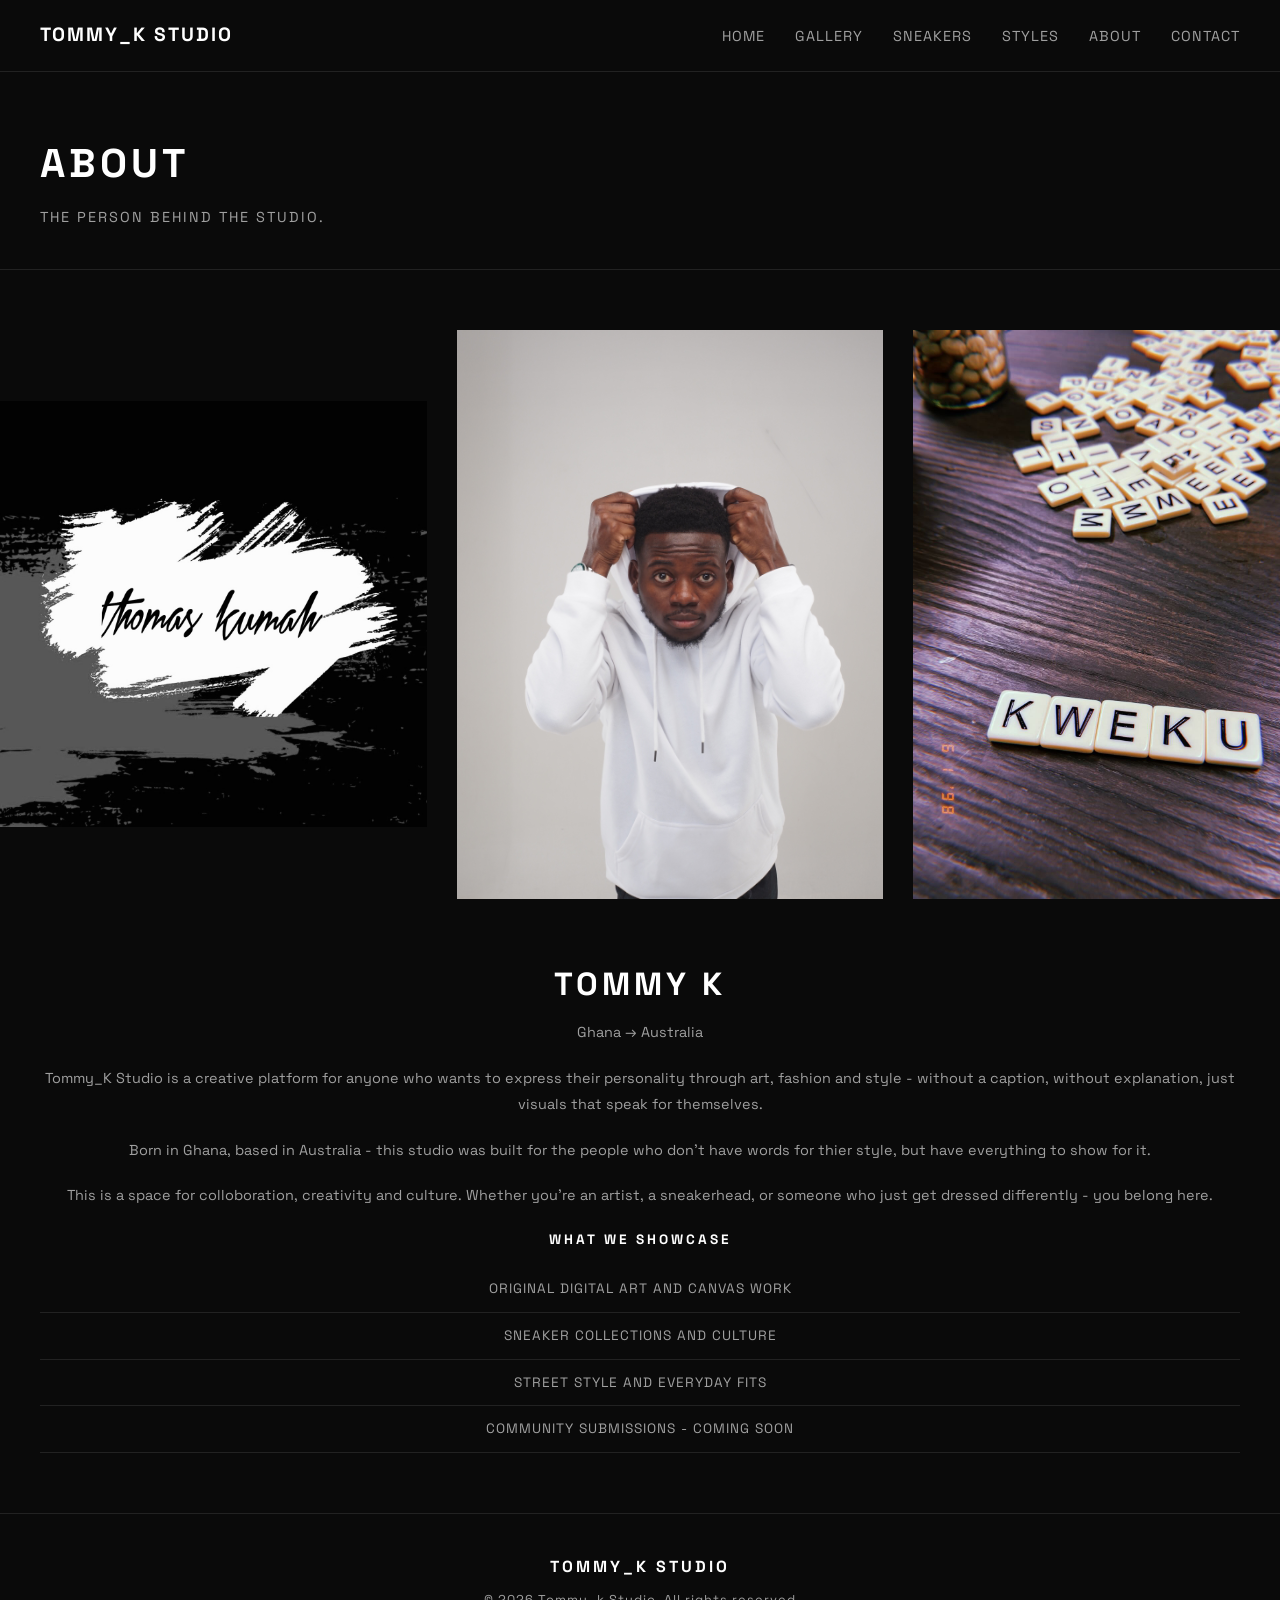
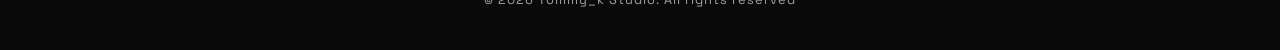
==== about.html @ 2a2f5f38 "image additions and general changes" ====
<!DOCTYPE html>
<html lang="en">
<head>
    <meta charset="UTF-8">
    <meta name="viewport" content="width=device-width, initial-scale=1.0">
    <title>About - Tommy_k Studio</title>
    <link rel="preconnect" href="https://fonts.googleapis.com">
    <link rel="preconnect" href="https://fonts.gstatic.com" crossorigin>
    <link href="https://fonts.googleapis.com/css2?family=Space+Grotesk:wght@300..700&display=swap" rel="stylesheet">
    <link rel="stylesheet" href="css/styles.css">
</head>

<body>

    <nav>
        <div class="nav-logo">Tommy_k Studio</div>
        <ul class="nav-links">
            <li><a href="index.html">Home</a></li>
            <li><a href="gallery.html">Gallery</a></li>
            <li><a href="sneakers.html">Sneakers</a></li>
            <li><a href="style.html">Styles</a></li>
            <li><a href="about.html">About</a></li>
            <li><a href="contact.html">Contact</a></li>
        </ul>
    </nav>

<header class="page-header">
    <h1>About</h1>
    <p>The person behind the studio.</p>
</header>

<main>
    <section class="about-section">

        <div class="about-image">
            <img src="img/about-1.jpeg" alt="thomas kumah">
            <img src="img/about-2.jpeg" alt="Tommy k">
            <img src="img/about-3.jpeg" alt="kweku">
        </div>


        <div class="about-text">
            <h2>Tommy k</h2>
            <p class="about-origin">Ghana → Australia</p>

            <p>Tommy_K Studio is a creative platform for anyone who wants to express their personality through art, fashion and style - without a caption, without explanation, just visuals that speak for themselves.</p>

            <p>Born in Ghana, based in Australia - this studio was built for the people who don't have words for thier style, but have everything to show for it.</p>

            <p>This is a space for colloboration, creativity and culture. Whether you're an artist, a sneakerhead, or someone who just get dressed differently - you belong here.</p>

            <h3> What We Showcase</h3>
            <ul class="about-list">
                <li>Original digital art and canvas work</li>
                <li>Sneaker collections and culture</li>
                <li>Street style and everyday fits</li>
                <li>Community submissions - coming soon</li>
            </ul>
        </div>
    </section>
</main>

<footer>
    <div class="footer-content">
        <p class="footer-brand">Tommy_k Studio</p>
        <p class="footer-text">&copy; 2026 Tommy_k Studio. All rights reserved</p>
    </div>
</footer>
    
</body>
</html>
---- css/styles.css ----
/* GLOBAL RESET */
*{
    margin: 0;
    padding:0;
    box-sizing: border-box;
}

body {
    font-family: "Space Grotesk", sans-serif;
    background-color: #0a0a0a;
    color: #ffffff;
    line-height: 1.6;
}

/* NAV */
nav {
    display: flex;
    justify-content: space-between;
    align-items: center;
    padding: 20px 40px;
    border-bottom: 1px solid #222222;
    position: sticky;
    top: 0;
    background-color: #0a0a0a;
    z-index: 100;
}

.nav-logo {
    font-size: 1.2rem;
    font-weight: 700;
    letter-spacing: 2px;
    text-transform: uppercase;
}

.nav-links {
    list-style: none;
    display: flex;
    gap: 30px;
}

.nav-links a {
    color: #a0a0a0;
    text-decoration: none;
    font-size: 0.9rem;
    letter-spacing: 1px;
    text-transform: uppercase;
}

.nav-links a:hover {
    color: #ffffff
}

/* HERO */

.hero {
    height: 90vh;
    display: flex;
    align-items: center;
    justify-content: center;
    text-align: center;
    border-bottom: 1px solid #222222;
    background-color: #0f0f0f;
}

.hero-content h1 {
    font-size: 4rem;
    font-weight: 700;
    letter-spacing: 6px;
    text-transform: uppercase;
    margin-bottom: 20px;
}

.hero-tagline {
    font-size: 1rem;
    color: #a0a0a0;
    letter-spacing: 4px;
    text-transform: uppercase;
    margin-bottom: 40px;
}

.hero-btn {
    display: inline-block;
    padding: 14px 40px;
    border: 1px solid #ffffff;
    color: #ffffff;
    text-decoration: none;
    font-size: 0.85rem;
    letter-spacing: 3px;
    text-transform: uppercase;
    transition: all 0.3s ease;
}

.hero-btn:hover {
    background-color: #ffffff;
    color: #0a0a0a;
}

/* PREVIEW GRID */

.preview-grid {
    display:grid;
    grid-template-columns: repeat(3, 1fr);
    gap: 1px;
    background-color: #222222;
    border-top: 1px solid #222222;
    align-items: start;
}

.preview-card {
    background-color: #0a0a0a;
    padding: 40px 40px;
    display: flex;
    flex-direction: column;
    gap: 15px;
}

.preview-card img {
    width: 100%;
    height: 400px;
    object-fit: cover;
    object-position: center;
}

.outfit-preview {
    object-fit: cover !important;
    object-position: 50% 15% !important; 
    height: 400px !important;
}

.preview-card h2 {
    font-size: 1.2rem;
    font-weight: 700;
    letter-spacing: 3px;
    text-transform: uppercase;
}

.preview-card p {
    color: #a0a0a0;
    font-size: 0.9rem;
    text-transform: uppercase;
    letter-spacing: 1px;
}

.preview-card a {
    color: #ffffff;
    text-decoration: none;
    font-size: 0.8rem;
    letter-spacing: 2px;
    text-transform: uppercase;
    border-bottom: 1px solid #444444;
    padding-bottom: 4px;
    width: fit-content;
}

.preview-card a:hover {
    border-bottom-color: #ffffff;
}

/* FOOTER */

footer {
    border-top: 1px solid #222222;
    padding: 40px;
    text-align: center;
    margin-top: 0;
}

.footer-brand {
    font-size: 1rem;
    font-weight: 700;
    letter-spacing: 3px;
    text-transform: uppercase;
    margin-bottom: 10px;
}

.footer-text {
    font-size: 0.8rem;
    color: #a0a0a0;
    letter-spacing: 1px;
}

/* PAGE HEADR */

.page-header {
    padding: 60px 40px 40px;
    border-bottom: 1px solid #222222;
   
}

.page-header h1 {
    font-size: 2.5rem;
    font-weight: 700;
    letter-spacing: 4px;
    text-transform: uppercase;
    margin-bottom: 10px;
}

.page-header p {
    color: #a0a0a0;
    font-size: 0.9rem;
    letter-spacing: 2px;
    text-transform: uppercase;
}

/* GALLERY GRID */
/*.gallery-grid {
    display: grid;
    grid-template-columns: repeat(3, 1fr);
    gap: 2px;
    background-color: #222222;
    padding: 2px;
}

.gallery-item img {
    width: 100%;
    height: 500px;
    object-fit: cover;
    display: block;
    transition: opacity 0.3s ease;

}

.gallery-item img:hover {
    opacity: 0.7;
}*/

.gallery-grid {
    columns: 3;
    column-gap: 2px;
    padding: 2px;
    background-color: #222222;
}

.gallery-item {
    break-inside: avoid;
    margin-bottom: 2px;

}

.gallery-item img {
   width: 100%;
   height: auto;
   display: block;
   transition: opacity 0.3s ease;
}

.gallery-item img:hover {
    opacity: 0.7;
}

.art-name {
    padding: 10px 12px;
    font-size: 0.75rem;
    letter-spacing: 1px;
    text-transform: uppercase;
    color: #a0a0a0;
    background-color: #0a0a0a;
    text-align: center;
}

/* SNEAKER GRID */

.sneaker-grid {
    columns: 3;
    column-gap: 2px;
    padding: 2px;
    background-color: #222222;
}

.sneaker-item {
    break-inside: avoid;
    margin-bottom: 2px;
}

.sneaker-item img {
    width: 100%;
    height: auto;
    display: block;
    transition: opacity 0.3s ease;
}

.sneaker-item img:hover {
    opacity: 0.7;
}

.sneaker-name {
    padding: 10px 12px;
    font-size: 0.7rem;
    letter-spacing: 1px;
    text-transform: uppercase;
    color: #a0a0a0;
    background-color: #0a0a0a;
    text-align: center;
}

/* STYLE GRID */

.style-grid {
    columns: 3;
    column-gap: 3px;
    padding: 2px;
    background-color: #222222;
}

.style-item {
    break-inside: avoid;
    margin-bottom: 2px;
}

.style-item img {
    width: 100%;
    height: auto;
    display: block;
    transition: opacity 0.3s ease;
}

.style-item img:hover {
    opacity: 0.7;
}

/* ABOUT */

.about-section {
    display: block;
    padding: 60px 0px;
    max-width: 100%;
    margin: 0;

}

.about-image {
    display: flex;
    gap: 30px;
    margin-bottom: 60px;
    overflow: hidden;
    width: 100%;
}

.about-image img {
    width: 33.33%;
    height: auto;
    object-fit: contain;
    max-width: 100%;
    
}

.about-text {
    padding: 0 40px;
    text-align: center;

}



.about-text h2 {
    font-size: 2rem;
    font-weight: 700;
    letter-spacing: 4px;
    text-transform: uppercase;
    margin-bottom: 10px;
}

.about-origin {
    color: #a0a0a0;
    font-size: 0.95rem;
    line-height: 1.8;
    margin-bottom: 20px;
}

.about-text p {
    color: #a0a0a0;
    font-size: 0.9rem;
    line-height: 1.8;
    margin-bottom: 20px;
}

.about-text h3 {
    font-size: 0.85rem;
    font-weight: 700;
    letter-spacing: 3px;
    text-transform: uppercase;
    margin-bottom: 15px;
    margin-top: 10px;
}

.about- list {
    display: inline-block;
    text-align: left;
    list-style: none;
    padding: 0;
}

.about-list li {
    color: #a0a0a0;
    font-size: 0.85rem;
    letter-spacing: 1px;
    list-style: none;
    text-transform: uppercase;
    padding: 12px 0;
    border-bottom: 1px solid #222222;
}
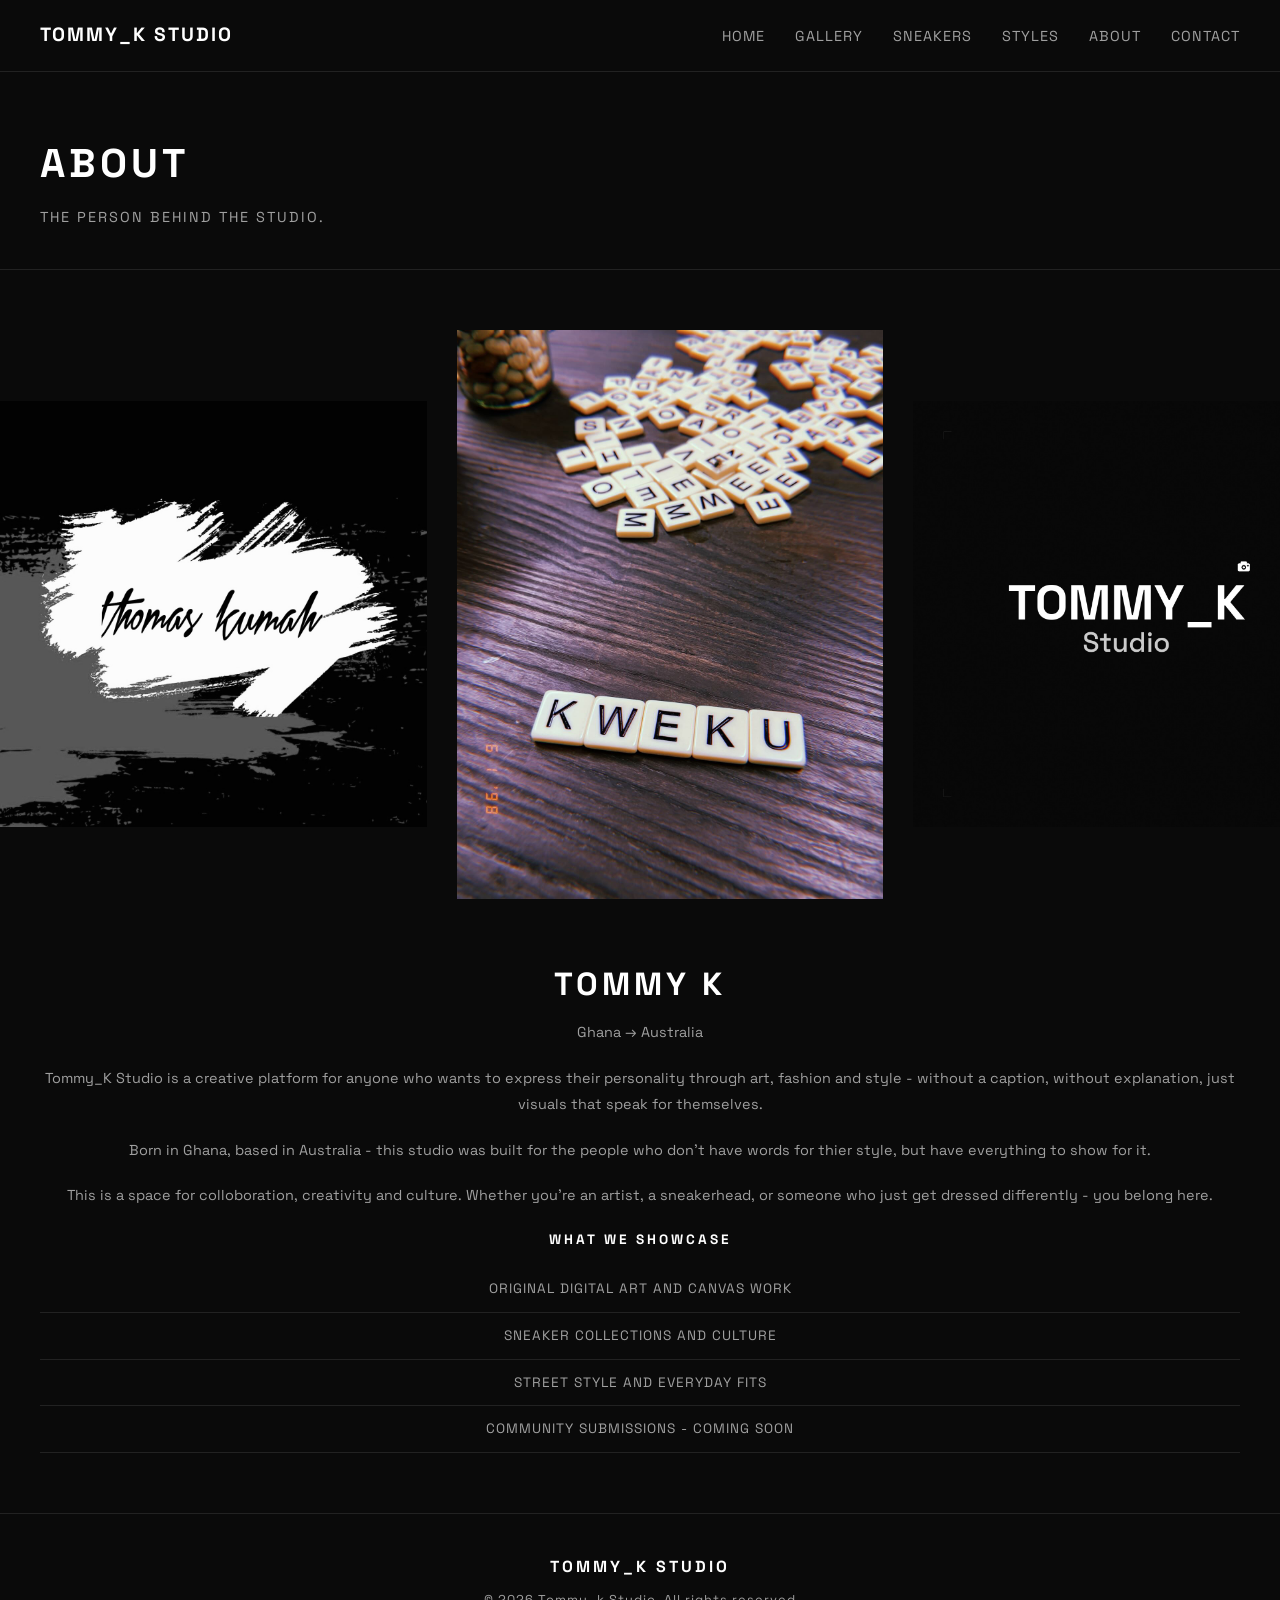
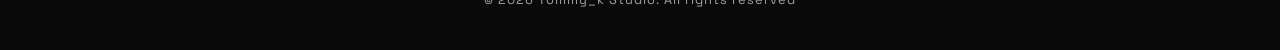
==== commit de028caa: "about page complete" ====
--- a/about.html
+++ b/about.html
@@ -34,8 +34,8 @@
 
         <div class="about-image">
             <img src="img/about-1.jpeg" alt="thomas kumah">
-            <img src="img/about-2.jpeg" alt="Tommy k">
             <img src="img/about-3.jpeg" alt="kweku">
+            <img src="img/about-2.jpeg" alt="Tommy_k studio">
         </div>
 
 
